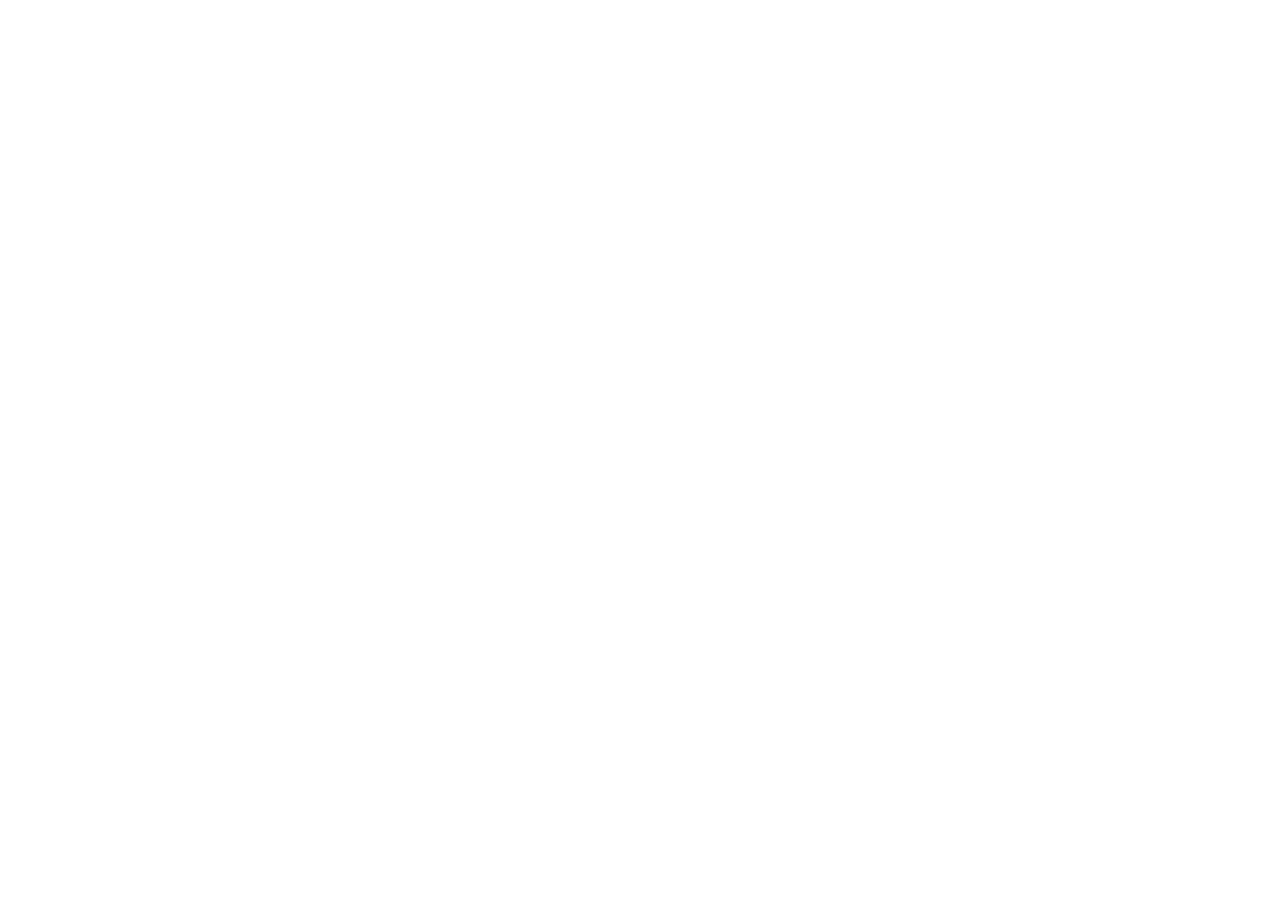
==== index.html @ 289d66fa "primeiro commit do HTML" ====
<!DOCTYPE html>
<html lang="en">
<head>
    <meta charset="UTF-8">
    <meta name="viewport" content="width=device-width, initial-scale=1.0">
    <title>Feedback</title>
</head>
<body>
    
</body>
</html>
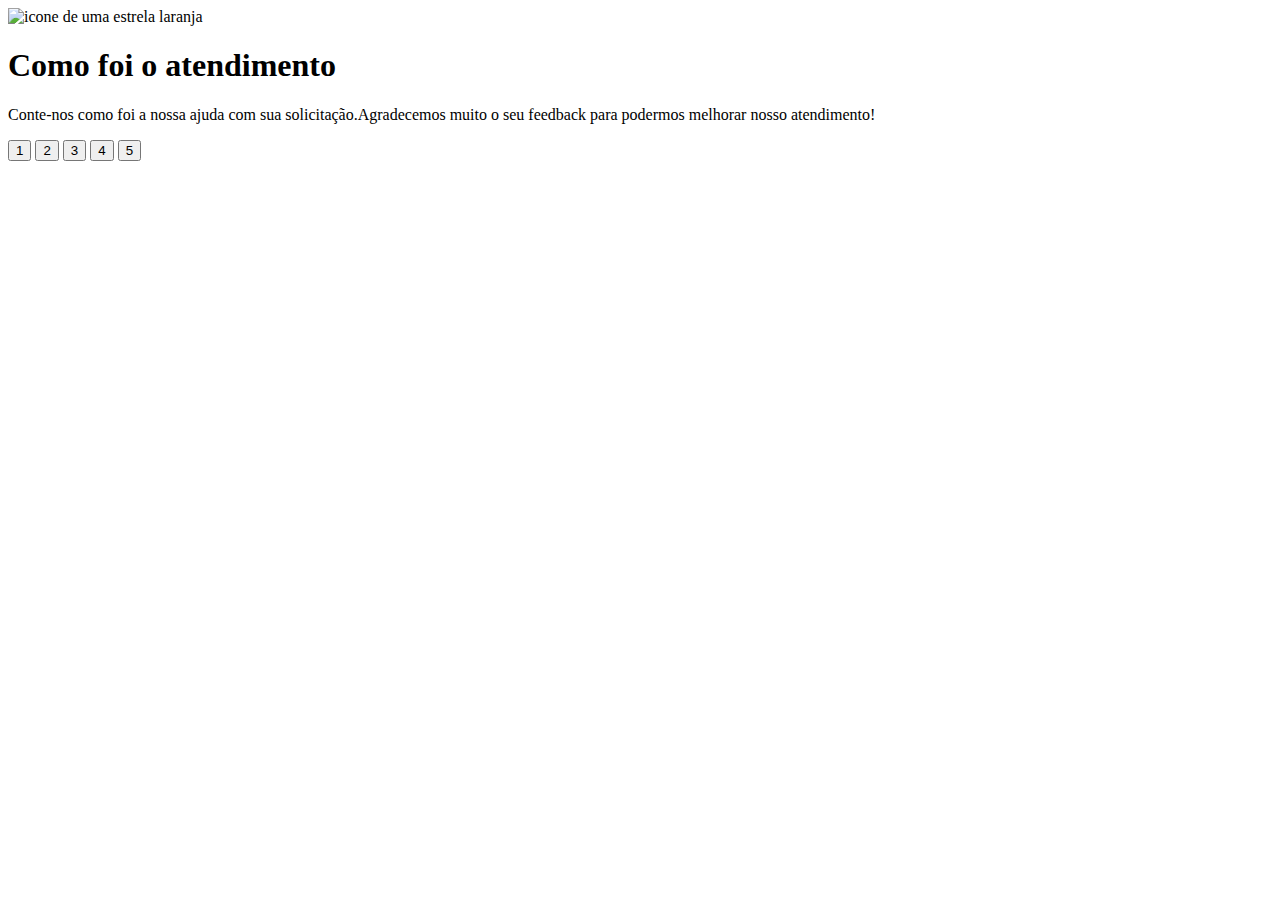
==== commit 08ac0437: "Segundo commit do HTML" ====
--- a/index.html
+++ b/index.html
@@ -7,5 +7,22 @@
 </head>
 <body>
     
+    <div class="card"> 
+        <div>
+            <img src="./images/icon-star.svg" alt="icone de uma estrela laranja">
+        </div>
+    </div>
+
+     <h1>Como foi o atendimento</h1>
+     <p>Conte-nos como foi a nossa ajuda com sua solicitação.Agradecemos muito o seu feedback para podermos melhorar nosso atendimento!</p>
+     
+     <div>
+        <button>1</button> 
+        <button>2</button> 
+        <button>3</button> 
+        <button>4</button>
+        <button>5</button>
+     </div>
+
 </body>
 </html>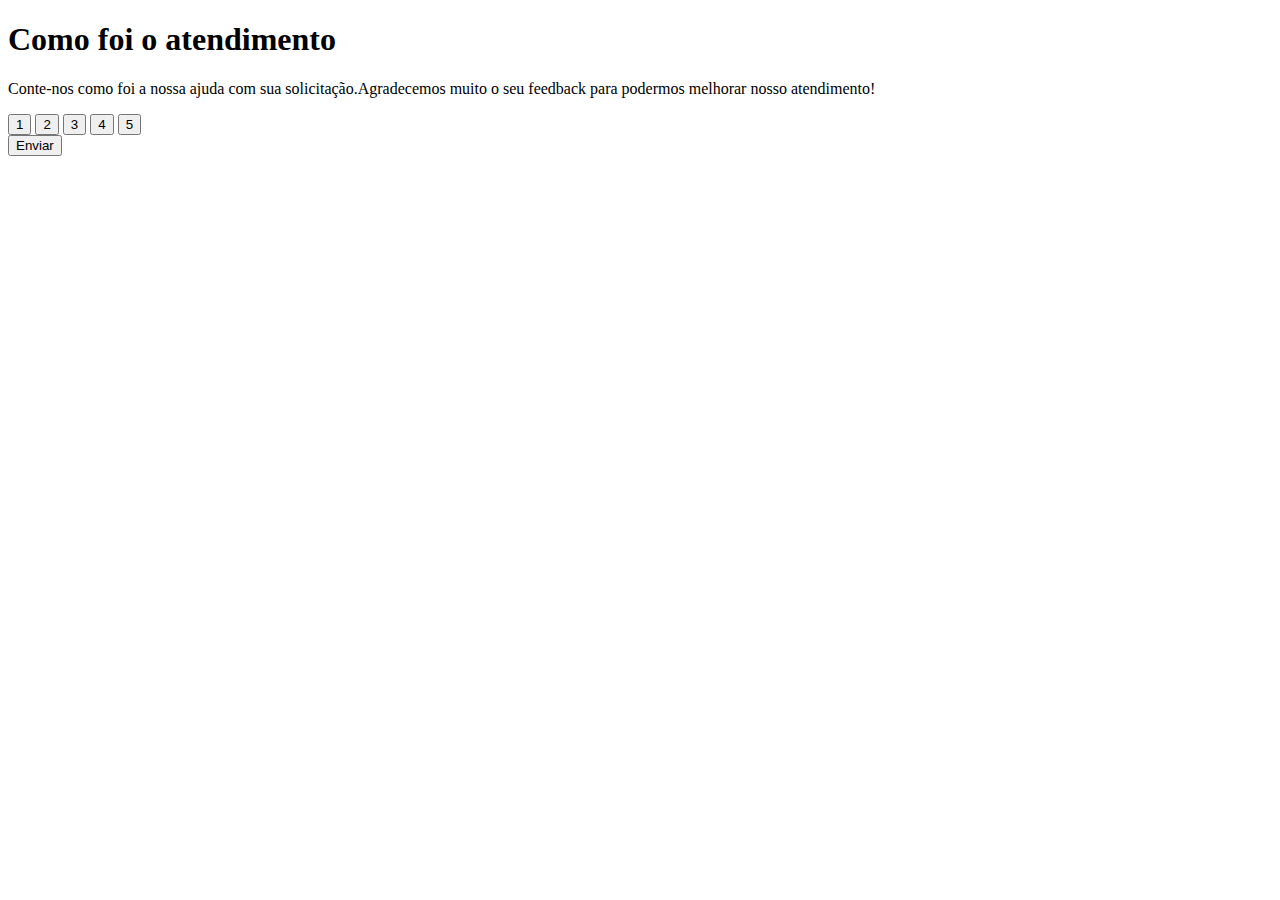
==== commit 64fd6a21: "Terceiro commit do HTML" ====
--- a/index.html
+++ b/index.html
@@ -8,7 +8,7 @@
 <body>
     
     <div class="card"> 
-        <div>
+        <div class="estrela>
             <img src="./images/icon-star.svg" alt="icone de uma estrela laranja">
         </div>
     </div>
@@ -16,7 +16,7 @@
      <h1>Como foi o atendimento</h1>
      <p>Conte-nos como foi a nossa ajuda com sua solicitação.Agradecemos muito o seu feedback para podermos melhorar nosso atendimento!</p>
      
-     <div>
+     <div class="notas">
         <button>1</button> 
         <button>2</button> 
         <button>3</button> 
@@ -24,5 +24,7 @@
         <button>5</button>
      </div>
 
+     <button>Enviar</button>
+
 </body>
 </html>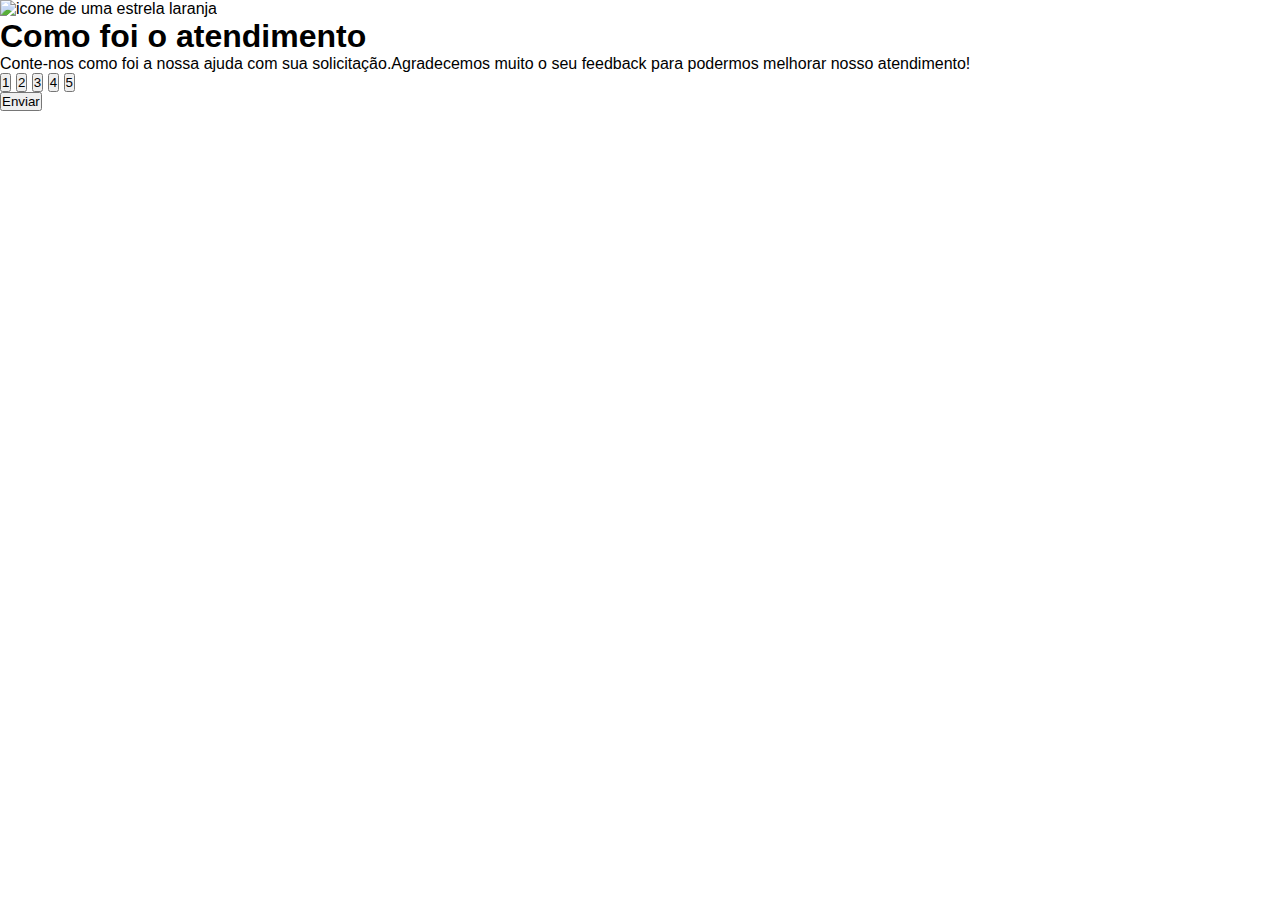
==== commit 13cb9bd1: "Quarto commit do HTML e primeiro commit do CSS" ====
--- a/index.html
+++ b/index.html
@@ -4,11 +4,12 @@
     <meta charset="UTF-8">
     <meta name="viewport" content="width=device-width, initial-scale=1.0">
     <title>Feedback</title>
+    <link rel="stylesheet" href="style.css">
 </head>
 <body>
     
     <div class="card"> 
-        <div class="estrela>
+        <div class="estrela">
             <img src="./images/icon-star.svg" alt="icone de uma estrela laranja">
         </div>
     </div>
--- a/style.css
+++ b/style.css
@@ -0,0 +1,7 @@
+* {
+    margin: 0;
+    padding: 0;
+    box-sizing: border-box;
+    font-family: "Overpass", sans-serif;
+}
+
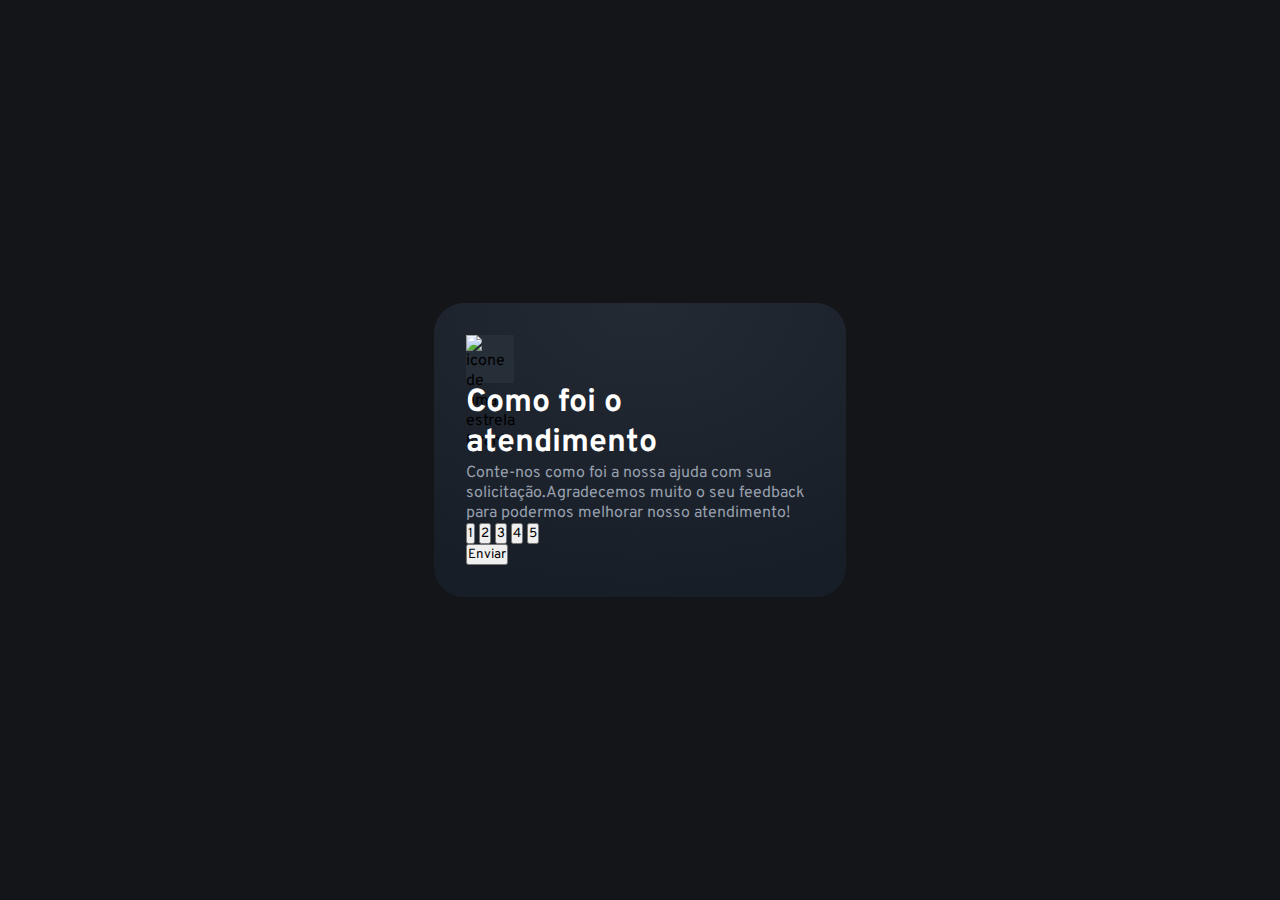
==== commit 30cc1bac: "Terceiro commit do css" ====
--- a/index.html
+++ b/index.html
@@ -5,14 +5,17 @@
     <meta name="viewport" content="width=device-width, initial-scale=1.0">
     <title>Feedback</title>
     <link rel="stylesheet" href="style.css">
+    <link rel="preconnect" href="https://fonts.googleapis.com">
+    <link rel="preconnect" href="https://fonts.gstatic.com" crossorigin>
+    <link href="https://fonts.googleapis.com/css2?family=Overpass:ital,wght@0,100..900;1,100..900&display=swap" rel="stylesheet">
 </head>
 <body>
     
     <div class="card"> 
+        
         <div class="estrela">
             <img src="./images/icon-star.svg" alt="icone de uma estrela laranja">
         </div>
-    </div>
 
      <h1>Como foi o atendimento</h1>
      <p>Conte-nos como foi a nossa ajuda com sua solicitação.Agradecemos muito o seu feedback para podermos melhorar nosso atendimento!</p>
@@ -26,6 +29,6 @@
      </div>
 
      <button>Enviar</button>
-
+  </div>
 </body>
 </html>--- a/style.css
+++ b/style.css
@@ -5,3 +5,43 @@
     font-family: "Overpass", sans-serif;
 }
 
+:root {
+   --dark-blue: #262e38;
+   --light-gray: #969fad;
+   --medium-gray: #7c8798;
+   --orange: #fc7614;
+   --white: #fff;
+   --very-dark-blue: #131518;
+   --black-gradient: radial-gradient(98.96% 98.96% at 50% 0%, #232a34 0%, #181e27 100%);
+}
+
+body{
+    background-color: var(--very-dark-blue);
+    height: 100svh;
+    display: flex;
+    justify-content: center;
+    align-items: center;
+}
+
+.card {
+    background: var(--black-gradient);
+    max-width: 412px;
+    padding: 32px;
+    border-radius: 30px;
+}
+
+.card h1{
+    color: var(--white);
+}
+
+.card p{
+    color: var(--light-gray);
+}
+
+.estrela{
+    background-color: var(--dark-blue);
+    width: 48px;
+    height: 48px;
+}
+
+
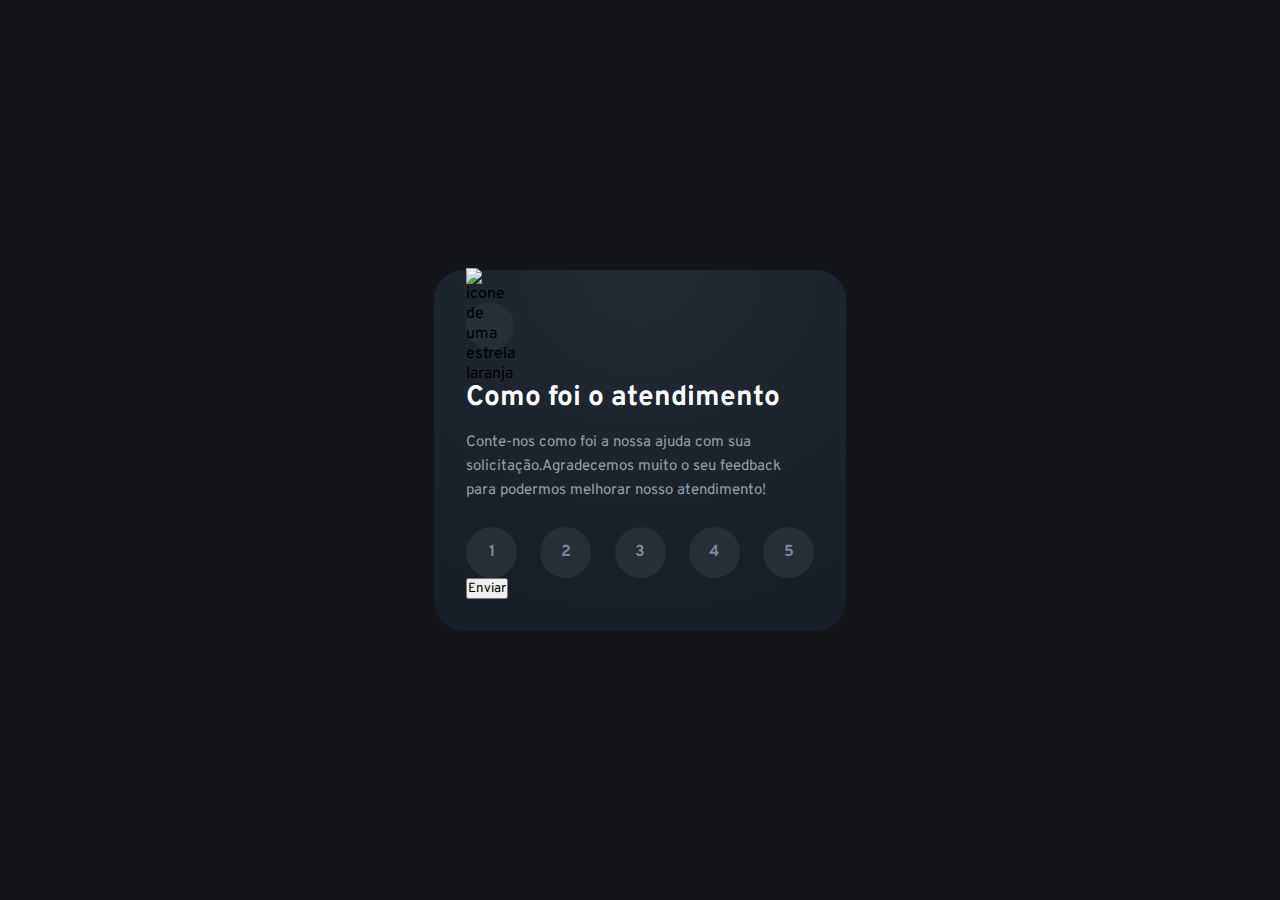
==== commit 790be955: "quito commit do css" ====
--- a/index.html
+++ b/index.html
@@ -20,7 +20,7 @@
      <h1>Como foi o atendimento</h1>
      <p>Conte-nos como foi a nossa ajuda com sua solicitação.Agradecemos muito o seu feedback para podermos melhorar nosso atendimento!</p>
      
-     <div class="notas">
+     <div class="botoes">
         <button>1</button> 
         <button>2</button> 
         <button>3</button> 
--- a/style.css
+++ b/style.css
@@ -3,6 +3,7 @@
     padding: 0;
     box-sizing: border-box;
     font-family: "Overpass", sans-serif;
+    -webkit-font-smoothing: antialiased;
 }
 
 :root {
@@ -30,18 +31,48 @@
     border-radius: 30px;
 }
 
+.estrela{
+    background-color: var(--dark-blue);
+    width: 48px;
+    height: 48px;
+    display: flex;
+    justify-content: center;
+    align-items: center;
+    border-radius: 50%;
+    margin-bottom: 30px;
+}
+
 .card h1{
     color: var(--white);
+    font-size: 28px;
+    margin-bottom: 15px;
 }
 
 .card p{
     color: var(--light-gray);
+    font-size: 15px;
+    line-height: 24px;
+    margin-bottom: 24px;
 }
 
-.estrela{
-    background-color: var(--dark-blue);
-    width: 48px;
-    height: 48px;
+.botoes{
+    display: flex;
+    justify-content: space-between;
 }
 
+.botoes button{
+    width: 51px;
+    height: 51px;
+    font-size: 16px;
+    font-weight: 700;
+    line-height: 24px;
+    border-radius: 50%;
+    border: none;
+    color: var(--medium-gray);
+    background-color: var(--dark-blue);
+}
 
+.botoes button:hover{
+    
+}
+
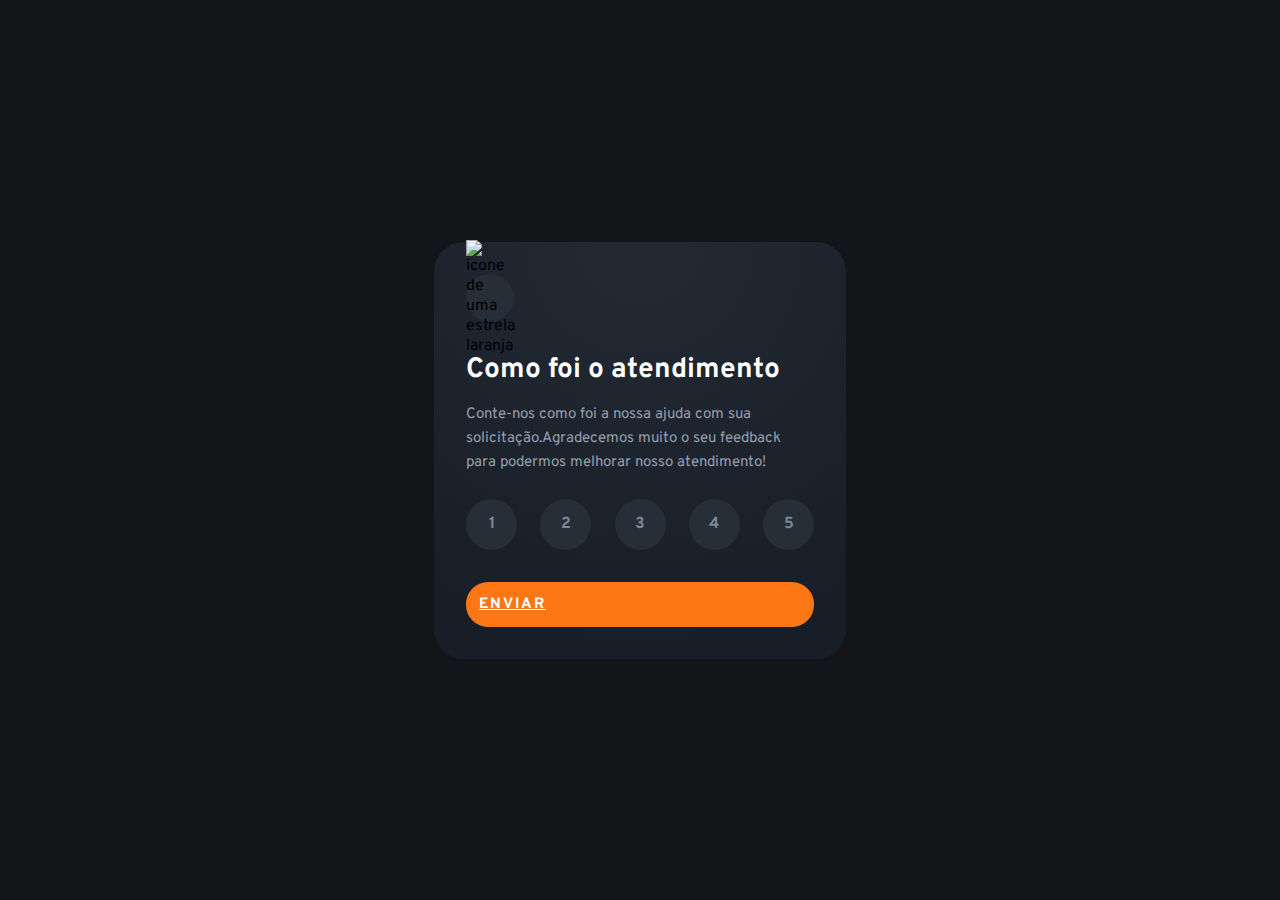
==== commit 44ee1648: "Setimo commit do css e quinto do html" ====
--- a/index.html
+++ b/index.html
@@ -28,7 +28,7 @@
         <button>5</button>
      </div>
 
-     <button>Enviar</button>
+     <a href="">Enviar</a>
   </div>
 </body>
 </html>--- a/style.css
+++ b/style.css
@@ -58,6 +58,7 @@
 .botoes{
     display: flex;
     justify-content: space-between;
+    margin-bottom: 32px;
 }
 
 .botoes button{
@@ -70,9 +71,40 @@
     border: none;
     color: var(--medium-gray);
     background-color: var(--dark-blue);
+    transition: all ease-in-out 0.3s;
 }
 
 .botoes button:hover{
-    
+    color: var(--white);
+    background-color: var(--orange);
+    cursor: pointer;
 }
 
+.botoes button:focus{
+    color: var(--white);
+    background: var(--light-gray);
+}
+
+.card > a {
+    display: block;
+   width: 100%;
+   padding: 13px;
+   font-size: 15px;
+   font-weight: 700;
+   text-transform: uppercase;
+   letter-spacing: 2px;
+   color: var(--white);
+   background-color: var(--orange);
+   border: none;
+   border-radius: 22px;
+   transition: all ease-in-out 0,3s;
+}
+
+.card > a:hover {
+    color: var(--orange);
+    background-color: var(--white);
+    cursor: pointer;
+}
+
+
+
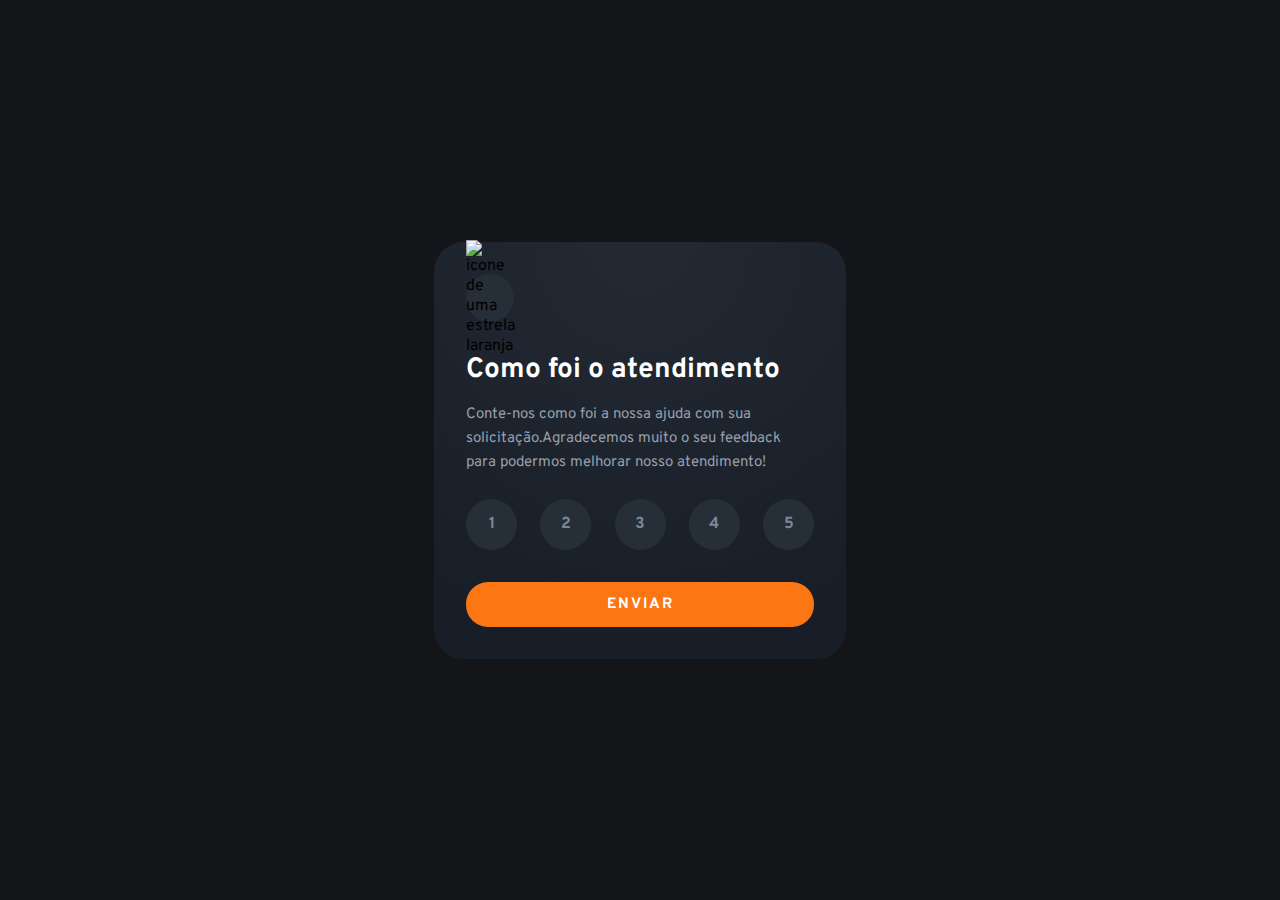
==== commit f26143a0: "Sexto commit do html, primeiro commit do agradecimento.html e primeiro commit do agradecimento do cs" ====
--- a/index.html
+++ b/index.html
@@ -28,7 +28,7 @@
         <button>5</button>
      </div>
 
-     <a href="">Enviar</a>
+     <a href="./pages/agredecimento.html">Enviar</a>
   </div>
 </body>
 </html>--- a/style.css
+++ b/style.css
@@ -98,6 +98,8 @@
    border: none;
    border-radius: 22px;
    transition: all ease-in-out 0,3s;
+   text-align: center;
+   text-decoration: none;
 }
 
 .card > a:hover {
